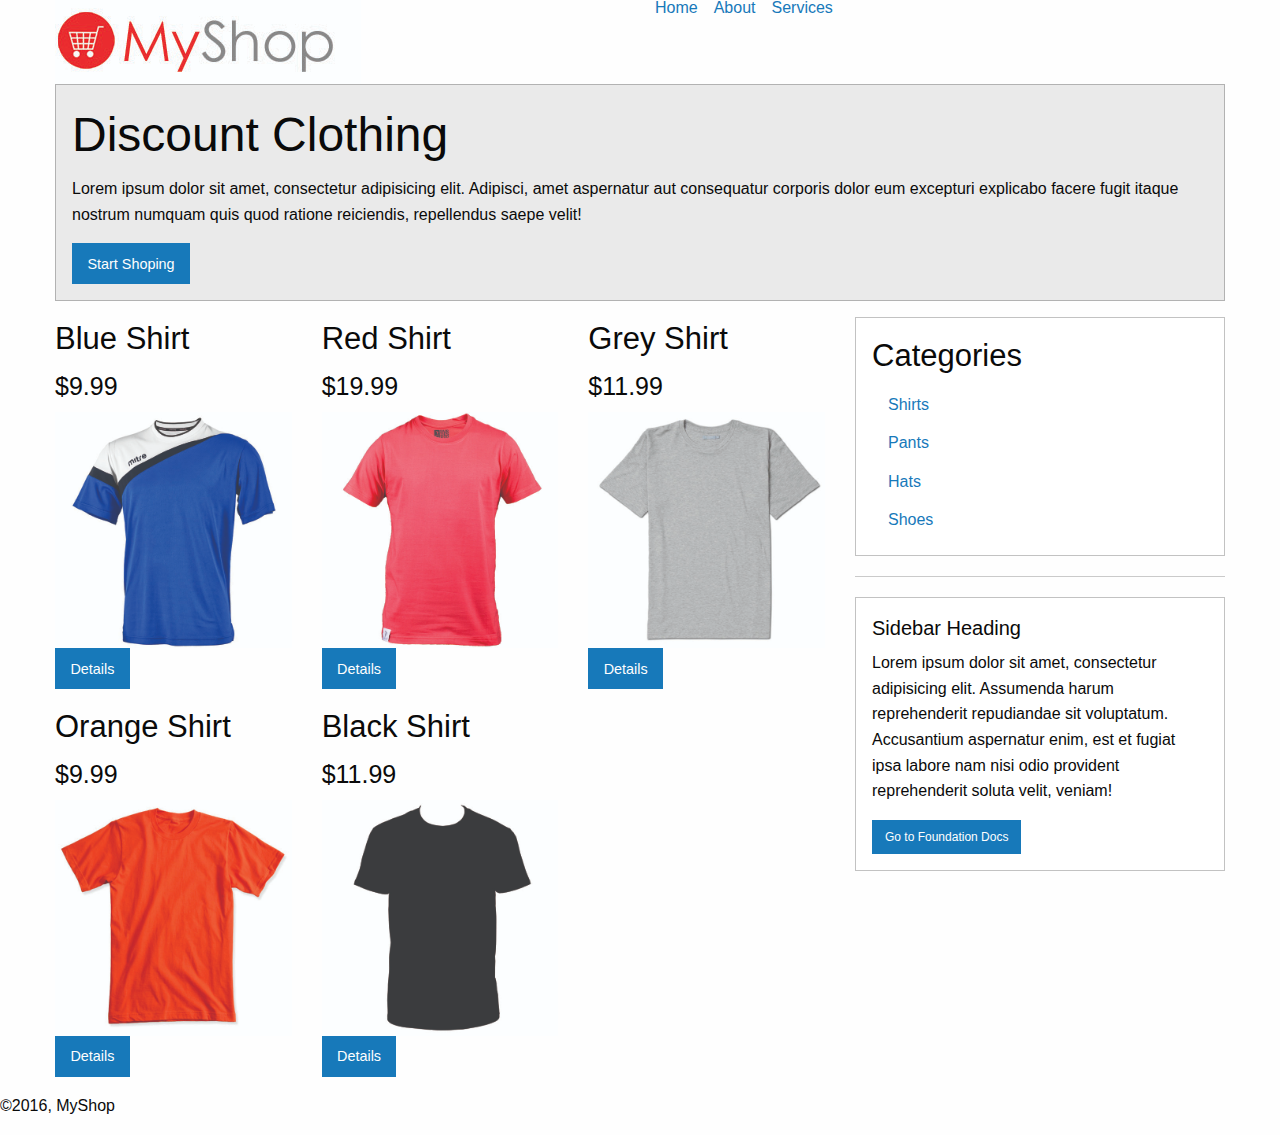
==== index.html @ 0606c753 "Lesson 38) Ecommerce HTML Template Part A Added HTML templates for index, detail and about pages.  U" ====
<!doctype html>
<html class="no-js" lang="en" dir="ltr">
<head>
    <meta charset="utf-8">
    <meta http-equiv="x-ua-compatible" content="ie=edge">
    <meta name="viewport" content="width=device-width, initial-scale=1.0">
    <title>Foundation for Sites</title>
    <link rel="stylesheet" href="css/foundation.css">
    <link rel="stylesheet" href="css/app.css">
</head>
<body>

<div class="grid-container">
    <div class="grid-x grid-padding-x">
        <div class="large-6 cell">
            <img src="/img/logo.jpg" alt="Store Logo">
        </div>
        <div class="large-6 cell">
            <ul class="menu simple main-nav">
                <li><a href="/">Home</a></li>
                <li><a href="/about">About</a></li>
                <li><a href="/services">Services</a></li>
            </ul>
        </div>
    </div>

    <div class="grid-x grid-padding-x">
        <div class="large-12 cell">
            <div class="callout secondary">
                <h1>Discount Clothing</h1>
                <p>Lorem ipsum dolor sit amet, consectetur adipisicing elit. Adipisci, amet aspernatur aut consequatur
                    corporis dolor eum excepturi explicabo facere fugit itaque nostrum numquam quis quod ratione
                    reiciendis, repellendus saepe velit!</p>
                <button class="button">Start Shoping</button>
            </div>
        </div>
    </div>

    <div class="grid-x grid-padding-x">
        <div class="large-8 medium-8 cell">
            <div class="products">
                <div class="grid-x grid-padding-x">
                    <div class="large-4 medium-4 small-12 cell product end">
                        <h3>Blue Shirt</h3>
                        <h4>$9.99</h4>
                        <img src="/img/shirt_blue_white.jpg" alt="Blue Shirt">
                        <button class="button">Details</button>
                    </div>
                    <div class="large-4 medium-4 small-12 cell product end">
                        <h3>Red Shirt</h3>
                        <h4>$19.99</h4>
                        <img src="/img/shirt_red.jpg" alt="Red Shirt">
                        <button class="button">Details</button>
                    </div>
                    <div class="large-4 medium-4 small-12 cell product end">
                        <h3>Grey Shirt</h3>
                        <h4>$11.99</h4>
                        <img src="/img/shirt_grey.jpg" alt="Grey Shirt">
                        <button class="button">Details</button>
                    </div>
                    <div class="large-4 medium-4 small-12 cell product end">
                        <h3>Orange Shirt</h3>
                        <h4>$9.99</h4>
                        <img src="/img/shirt_orange.jpg" alt="Orange Shirt">
                        <button class="button">Details</button>
                    </div>
                    <div class="large-4 medium-4 small-12 cell product end">
                        <h3>Black Shirt</h3>
                        <h4>$11.99</h4>
                        <img src="/img/shirt_black.jpg" alt="Black Shirt">
                        <button class="button">Details</button>
                    </div>
                </div>
            </div>
        </div>

        <!-- Sidebar -->
        <div class="large-4 medium-4 cell">
            <div class="callout">
                <h3>Categories</h3>
                <ul class="menu vertical">
                    <li><a href="#">Shirts</a></li>
                    <li><a href="#">Pants</a></li>
                    <li><a href="#">Hats</a></li>
                    <li><a href="#">Shoes</a></li>
                </ul>
            </div>
            <hr>
            <div class="callout">
                <h5>Sidebar Heading</h5>
                <p>Lorem ipsum dolor sit amet, consectetur adipisicing elit. Assumenda harum reprehenderit repudiandae
                    sit voluptatum. Accusantium aspernatur enim, est et fugiat ipsa labore nam nisi odio provident
                    reprehenderit soluta velit, veniam!</p>
                <a href="http://foundation.zurb.com/sites/docs" class="button small">Go to Foundation Docs</a>
            </div>
        </div>
    </div>
</div>

<footer>
    <p>&copy;2016, MyShop</p>
</footer>

<script src="js/vendor/jquery.js"></script>
<script src="js/vendor/what-input.js"></script>
<script src="js/vendor/foundation.js"></script>
<script src="js/app.js"></script>
</body>
</html>
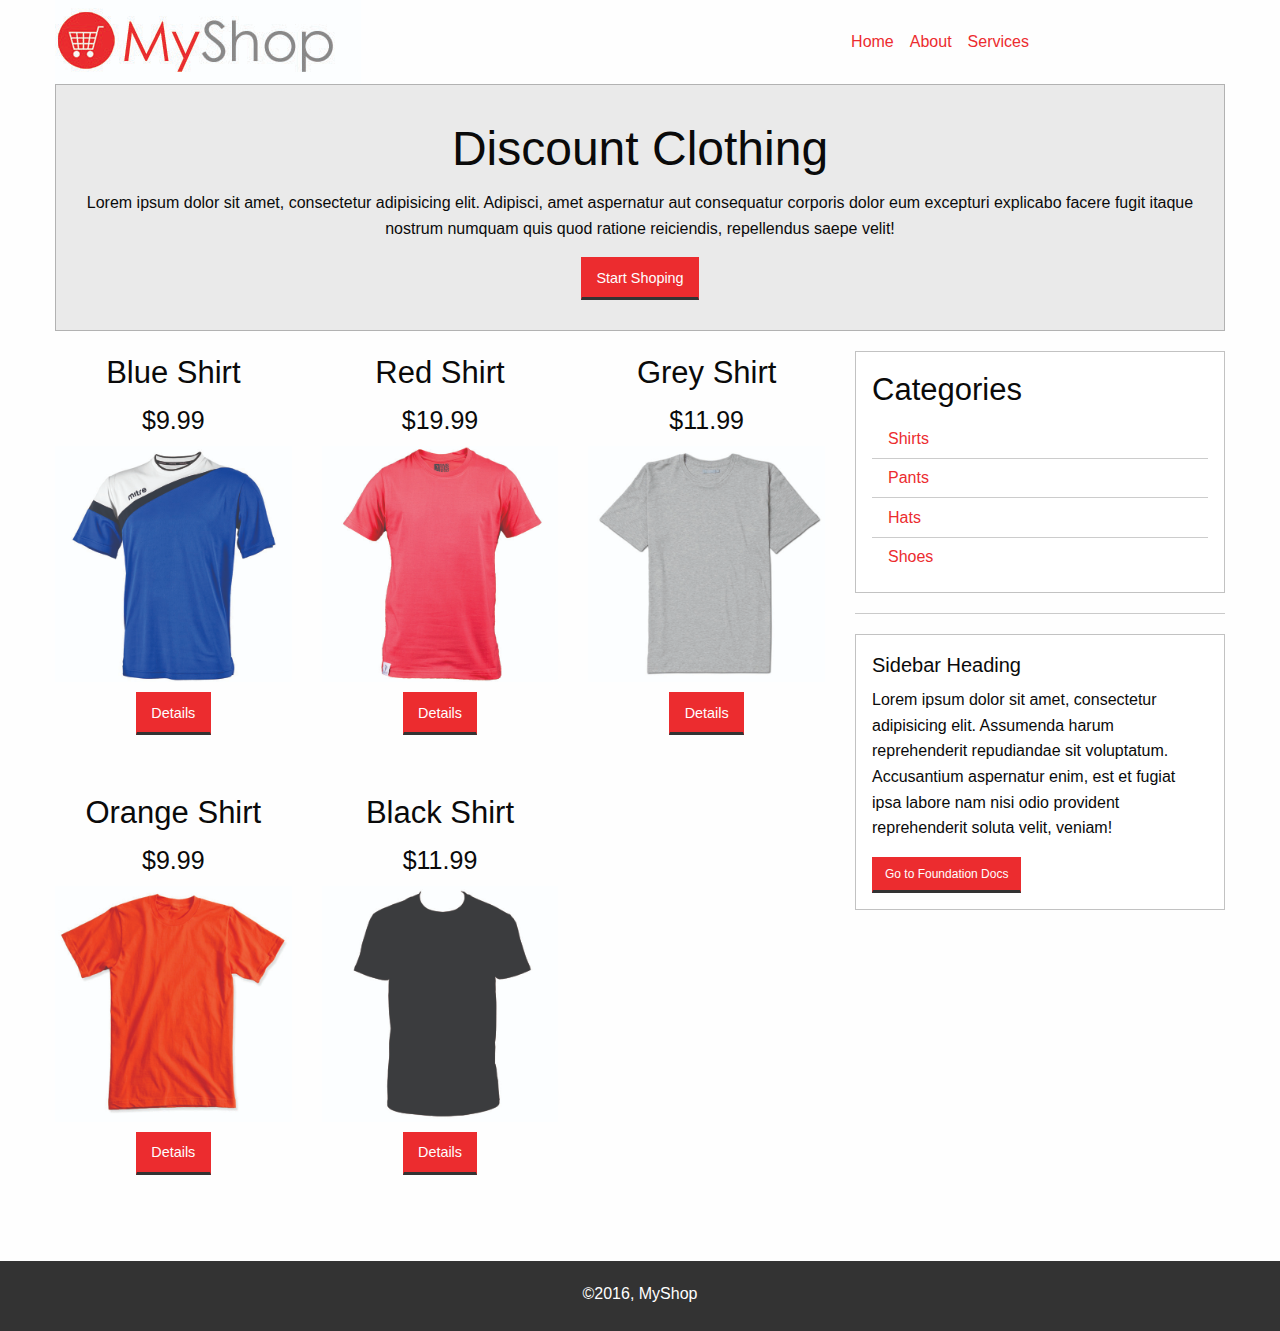
==== commit 694c3de3: "Lesson 39) Ecommerce HTML Template Part B Completed HTML templates and added some styling for index," ====
--- a/index.html
+++ b/index.html
@@ -15,7 +15,7 @@
         <div class="large-6 cell">
             <img src="/img/logo.jpg" alt="Store Logo">
         </div>
-        <div class="large-6 cell">
+        <div class="large-6 cell menu">
             <ul class="menu simple main-nav">
                 <li><a href="/">Home</a></li>
                 <li><a href="/about">About</a></li>
@@ -24,7 +24,7 @@
         </div>
     </div>
 
-    <div class="grid-x grid-padding-x">
+    <div class="grid-x grid-padding-x showcase">
         <div class="large-12 cell">
             <div class="callout secondary">
                 <h1>Discount Clothing</h1>
--- a/css/app.css
+++ b/css/app.css
@@ -0,0 +1,74 @@
+a {
+    color: #ec2c2f;
+}
+
+a:hover {
+    color: #333;
+}
+.button {
+    background: #ec2c2f;
+
+    border-bottom: 3px #333 solid;
+}
+
+.button:hover {
+    background: #333;
+}
+
+header {
+    margin-bottom: 20px;
+}
+header .main-nav {
+    float: right;
+    margin-top: 30px;
+    font-size: 18px;
+}
+
+header .main-nav li {
+    padding-right: 20px;
+}
+
+div.menu {
+    position: relative;
+}
+
+ul.main-nav {
+    position: absolute;
+    top: 50%;
+    left: 50%;
+    transform: translate(-50%, -50% );
+}
+
+.showcase .callout {
+    text-align: center;
+    padding: 30px;
+    margin-bottom: 20px;
+}
+
+.products .cell {
+    margin-bottom: 40px;
+}
+
+.product {
+    text-align: center;
+}
+
+.product button {
+    margin-top: 10px;
+}
+
+.vertical li {
+    border-bottom: 1px #ccc solid;
+}
+.vertical li:last-child {
+    border-bottom: none;
+}
+
+footer {
+    background: #333;
+    color: #fff;
+    text-align: center;
+    margin-top: 30px;
+    padding-top: 20px;
+    height: 70px;
+}